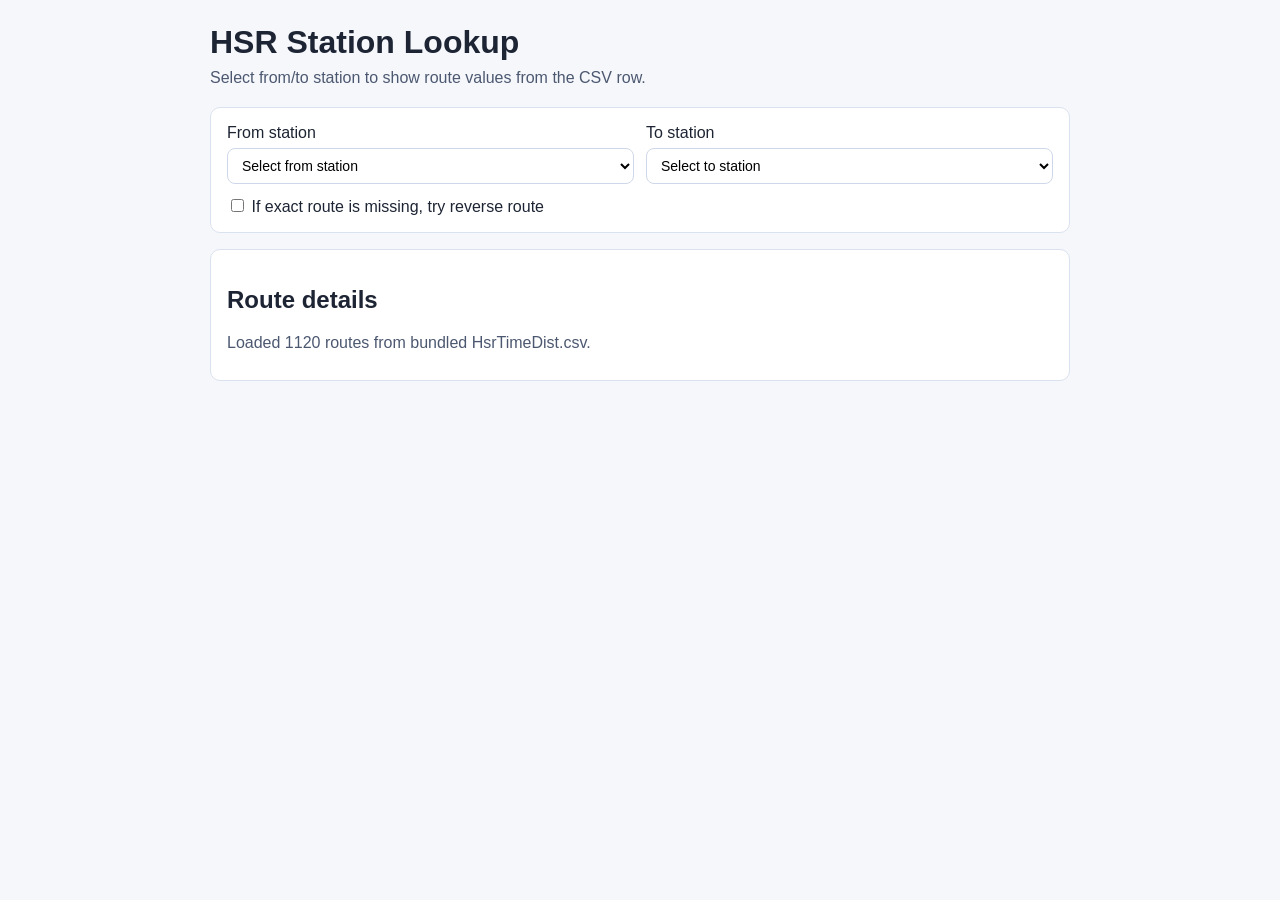
==== index.html @ 5b881ca2 "First version" ====
<!doctype html>
<html lang="en">
<head>
  <meta charset="UTF-8">
  <meta name="viewport" content="width=device-width, initial-scale=1.0">
  <title>HSR Station Lookup</title>
  <link rel="stylesheet" href="styles.css">
</head>
<body>
  <main class="container">
    <h1>HSR Station Lookup</h1>
    <p class="subtitle">Select from/to station to show route values from the CSV row.</p>

    <section class="card controls">

      <div class="field">
        <label for="fromStation">From station</label>
        <select id="fromStation" disabled>
          <option>Loading stations...</option>
        </select>
      </div>

      <div class="field">
        <label for="toStation">To station</label>
        <select id="toStation" disabled>
          <option>Loading stations...</option>
        </select>
      </div>

      <div class="field full checkbox">
        <label for="showReverse">
          <input type="checkbox" id="showReverse">
          If exact route is missing, try reverse route
        </label>
      </div>
    </section>

    <section class="card">
      <h2>Route details</h2>
      <p id="status" class="status">Loading bundled CSV...</p>
      <table id="resultTable" class="hidden">
        <tbody></tbody>
      </table>
    </section>
  </main>

  <script src="script.js"></script>
</body>
</html>
---- styles.css ----
:root {
  font-family: Arial, Helvetica, sans-serif;
}

body {
  margin: 0;
  background: #f5f7fb;
  color: #1d2433;
}

.container {
  max-width: 860px;
  margin: 24px auto;
  padding: 0 16px;
}

h1 {
  margin: 0 0 8px;
}

.subtitle {
  margin: 0 0 20px;
  color: #4c5870;
}

.card {
  background: #fff;
  border: 1px solid #dbe2ef;
  border-radius: 10px;
  padding: 16px;
  margin-bottom: 16px;
}

.controls {
  display: grid;
  gap: 12px;
  grid-template-columns: 1fr 1fr;
}

.field {
  display: flex;
  flex-direction: column;
  gap: 6px;
}

.field.full {
  grid-column: 1 / -1;
}

select {
  height: 36px;
  border-radius: 8px;
  border: 1px solid #cfd8ea;
  padding: 0 10px;
  font-size: 14px;
  background: #fff;
}

input[type="file"] {
  border: 1px solid #cfd8ea;
  border-radius: 8px;
  padding: 6px;
  background: #fff;
}

.status {
  margin: 4px 0 12px;
  color: #4c5870;
}

table {
  width: 100%;
  border-collapse: collapse;
}

th,
td {
  text-align: left;
  padding: 8px;
  border-bottom: 1px solid #ebf0fa;
}

th {
  width: 40%;
  color: #30405f;
  font-weight: 600;
}

.hidden {
  display: none;
}

@media (max-width: 700px) {
  .controls {
    grid-template-columns: 1fr;
  }
}
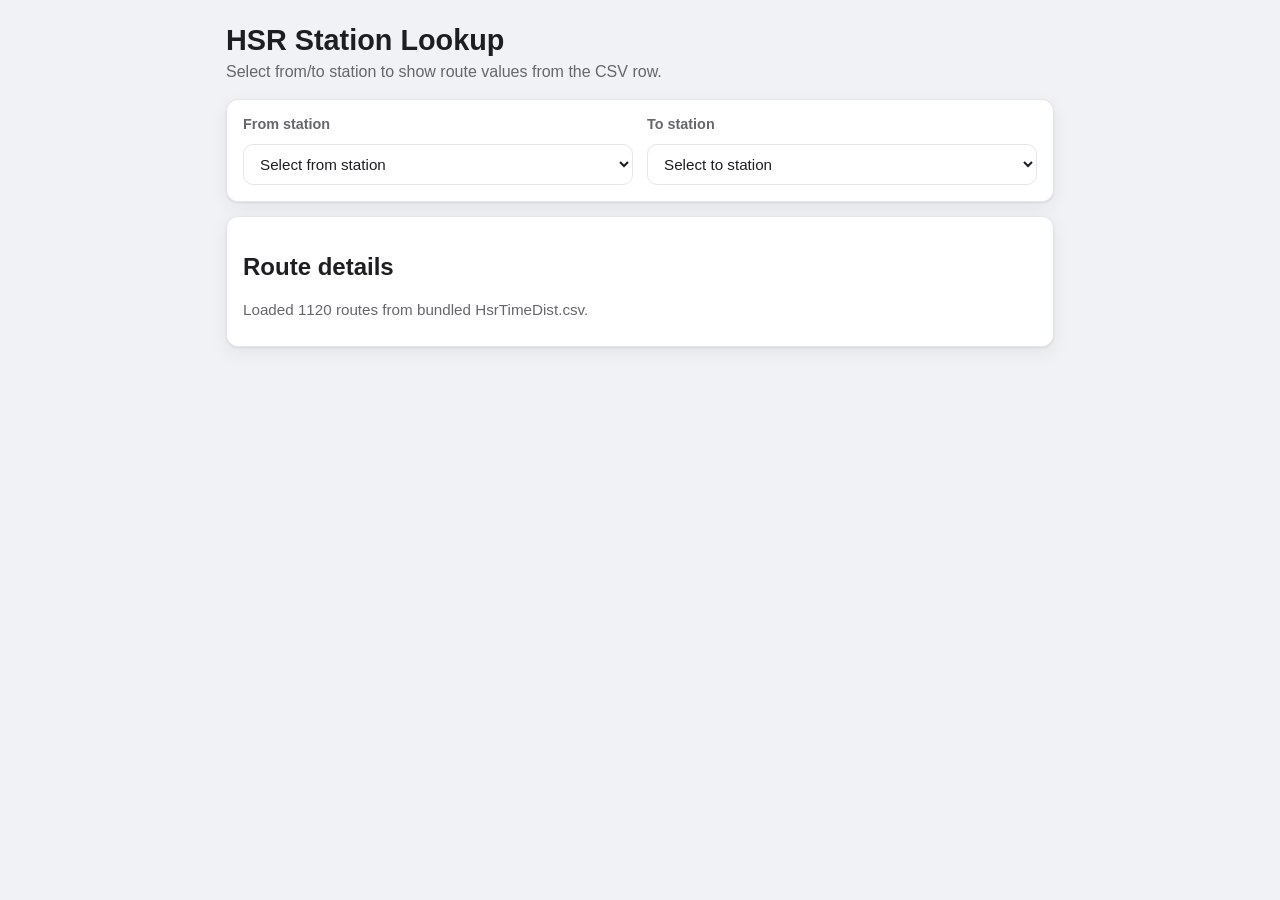
==== commit 37fb1136: "Style update" ====
--- a/index.html
+++ b/index.html
@@ -27,12 +27,6 @@
         </select>
       </div>
 
-      <div class="field full checkbox">
-        <label for="showReverse">
-          <input type="checkbox" id="showReverse">
-          If exact route is missing, try reverse route
-        </label>
-      </div>
     </section>
 
     <section class="card">
--- a/styles.css
+++ b/styles.css
@@ -1,11 +1,24 @@
 :root {
-  font-family: Arial, Helvetica, sans-serif;
+  --bg: #f0f2f5;
+  --surface: #ffffff;
+  --text: #1c1e21;
+  --muted: #65676b;
+  --line: #e4e6eb;
+  --primary: #1877f2;
+  --primary-soft: #e7f3ff;
+  --shadow: 0 1px 2px rgba(0, 0, 0, 0.08), 0 6px 20px rgba(0, 0, 0, 0.06);
+  --radius: 12px;
+  font-family: "Segoe UI", Inter, Helvetica, Arial, sans-serif;
+}
+
+* {
+  box-sizing: border-box;
 }
 
 body {
   margin: 0;
-  background: #f5f7fb;
-  color: #1d2433;
+  color: var(--text);
+  background: var(--bg);
 }
 
 .container {
@@ -15,25 +28,28 @@
 }
 
 h1 {
-  margin: 0 0 8px;
+  margin: 0 0 6px;
+  font-size: 1.8rem;
+  font-weight: 700;
 }
 
 .subtitle {
-  margin: 0 0 20px;
-  color: #4c5870;
+  margin: 0 0 18px;
+  color: var(--muted);
 }
 
 .card {
-  background: #fff;
-  border: 1px solid #dbe2ef;
-  border-radius: 10px;
+  background: var(--surface);
+  border: 1px solid var(--line);
+  border-radius: var(--radius);
+  box-shadow: var(--shadow);
   padding: 16px;
-  margin-bottom: 16px;
+  margin-bottom: 14px;
 }
 
 .controls {
   display: grid;
-  gap: 12px;
+  gap: 12px 14px;
   grid-template-columns: 1fr 1fr;
 }
 
@@ -47,43 +63,77 @@
   grid-column: 1 / -1;
 }
 
-select {
-  height: 36px;
-  border-radius: 8px;
-  border: 1px solid #cfd8ea;
-  padding: 0 10px;
-  font-size: 14px;
-  background: #fff;
+label {
+  display: block;
+  margin-bottom: 6px;
+  font-size: 0.9rem;
+  font-weight: 600;
+  color: var(--muted);
 }
 
-input[type="file"] {
-  border: 1px solid #cfd8ea;
-  border-radius: 8px;
-  padding: 6px;
-  background: #fff;
+select {
+  width: 100%;
+  border: 1px solid var(--line);
+  border-radius: 10px;
+  padding: 10px 12px;
+  font-size: 0.95rem;
+  background: var(--surface);
+  color: var(--text);
+}
+
+select:focus {
+  outline: none;
+  border-color: var(--primary);
+  box-shadow: 0 0 0 3px var(--primary-soft);
+}
+
+.checkbox label {
+  display: inline-flex;
+  align-items: center;
+  gap: 8px;
+  margin: 0;
+  font-weight: 500;
 }
 
 .status {
   margin: 4px 0 12px;
-  color: #4c5870;
+  color: var(--muted);
+  font-size: 0.95rem;
 }
 
 table {
   width: 100%;
   border-collapse: collapse;
+  border: 1px solid var(--line);
+  border-radius: 10px;
+  overflow: hidden;
+  background: var(--surface);
+}
+
+tbody tr {
+  border-bottom: 1px solid var(--line);
+}
+
+tbody tr:last-child {
+  border-bottom: none;
 }
 
 th,
 td {
   text-align: left;
-  padding: 8px;
-  border-bottom: 1px solid #ebf0fa;
+  padding: 11px 12px;
+  vertical-align: top;
 }
 
 th {
-  width: 40%;
-  color: #30405f;
+  width: 42%;
   font-weight: 600;
+  color: var(--muted);
+  background: #fafbfc;
+}
+
+td {
+  font-weight: 500;
 }
 
 .hidden {
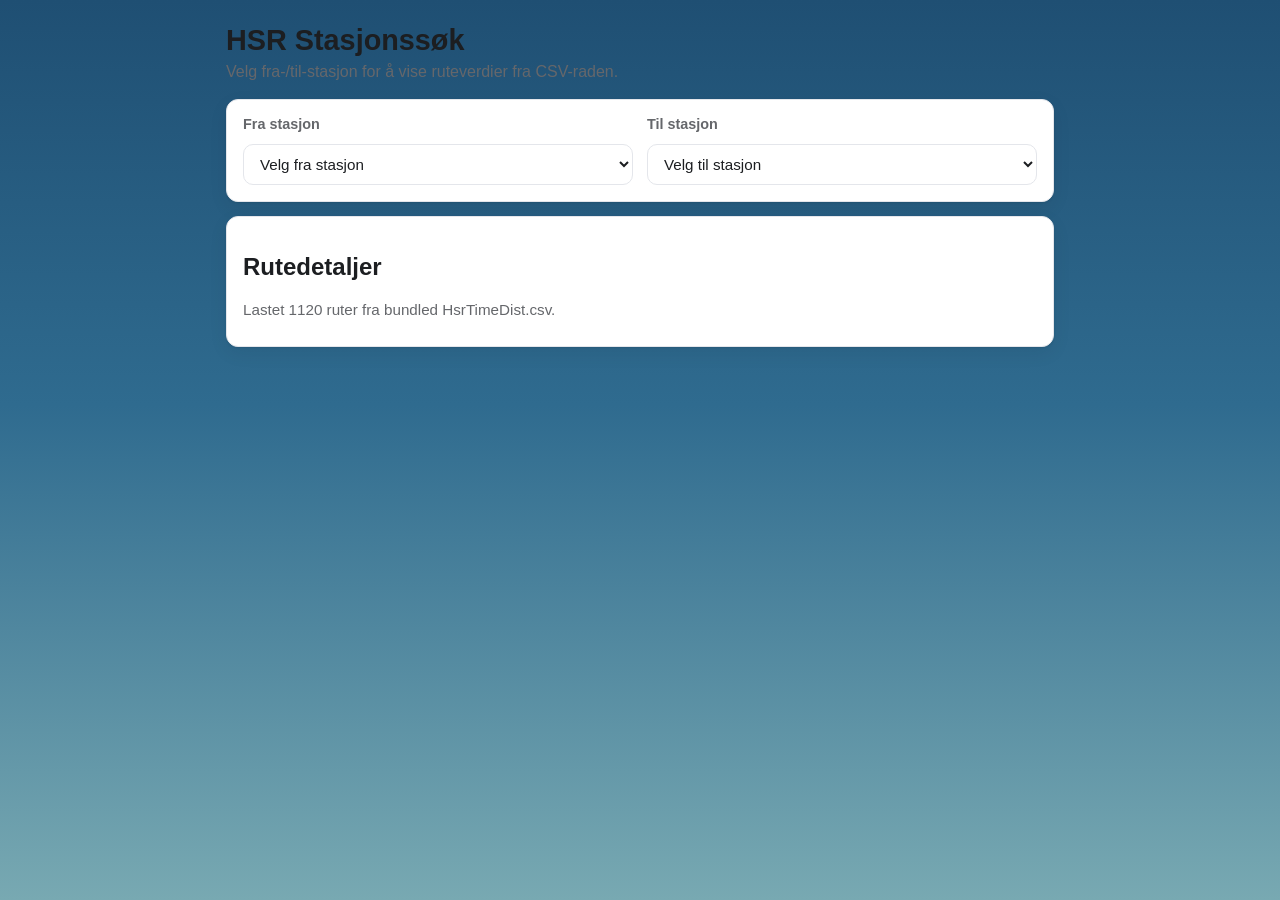
==== commit 08559e65: "Language translate" ====
--- a/index.html
+++ b/index.html
@@ -1,37 +1,37 @@
 <!doctype html>
-<html lang="en">
+<html lang="nb">
 <head>
   <meta charset="UTF-8">
   <meta name="viewport" content="width=device-width, initial-scale=1.0">
-  <title>HSR Station Lookup</title>
+  <title>HSR Stasjonssøk</title>
   <link rel="stylesheet" href="styles.css">
 </head>
 <body>
   <main class="container">
-    <h1>HSR Station Lookup</h1>
-    <p class="subtitle">Select from/to station to show route values from the CSV row.</p>
+    <h1>HSR Stasjonssøk</h1>
+    <p class="subtitle">Velg fra-/til-stasjon for å vise ruteverdier fra CSV-raden.</p>
 
     <section class="card controls">
 
       <div class="field">
-        <label for="fromStation">From station</label>
+        <label for="fromStation">Fra stasjon</label>
         <select id="fromStation" disabled>
-          <option>Loading stations...</option>
+          <option>Laster stasjoner...</option>
         </select>
       </div>
 
       <div class="field">
-        <label for="toStation">To station</label>
+        <label for="toStation">Til stasjon</label>
         <select id="toStation" disabled>
-          <option>Loading stations...</option>
+          <option>Laster stasjoner...</option>
         </select>
       </div>
 
     </section>
 
     <section class="card">
-      <h2>Route details</h2>
-      <p id="status" class="status">Loading bundled CSV...</p>
+      <h2>Rutedetaljer</h2>
+      <p id="status" class="status">Laster vedlagt CSV...</p>
       <table id="resultTable" class="hidden">
         <tbody></tbody>
       </table>
--- a/styles.css
+++ b/styles.css
@@ -1,5 +1,8 @@
 :root {
-  --bg: #f0f2f5;
+  --bg: #0f2d46;
+  --bg-top: #1f4f73;
+  --bg-mid: #2f6b8f;
+  --bg-bottom: #78a9b2;
   --surface: #ffffff;
   --text: #1c1e21;
   --muted: #65676b;
@@ -18,14 +21,17 @@
 body {
   margin: 0;
   color: var(--text);
-  background: var(--bg);
+  background: linear-gradient(180deg, var(--bg-top) 0%, var(--bg-mid) 45%, var(--bg-bottom) 100%);
+  background-attachment: fixed;
 }
 
+/* Keep a little air around cards while using a stronger background palette. */
 .container {
   max-width: 860px;
   margin: 24px auto;
-  padding: 0 16px;
+  padding: 0 16px 20px;
 }
+
 
 h1 {
   margin: 0 0 6px;
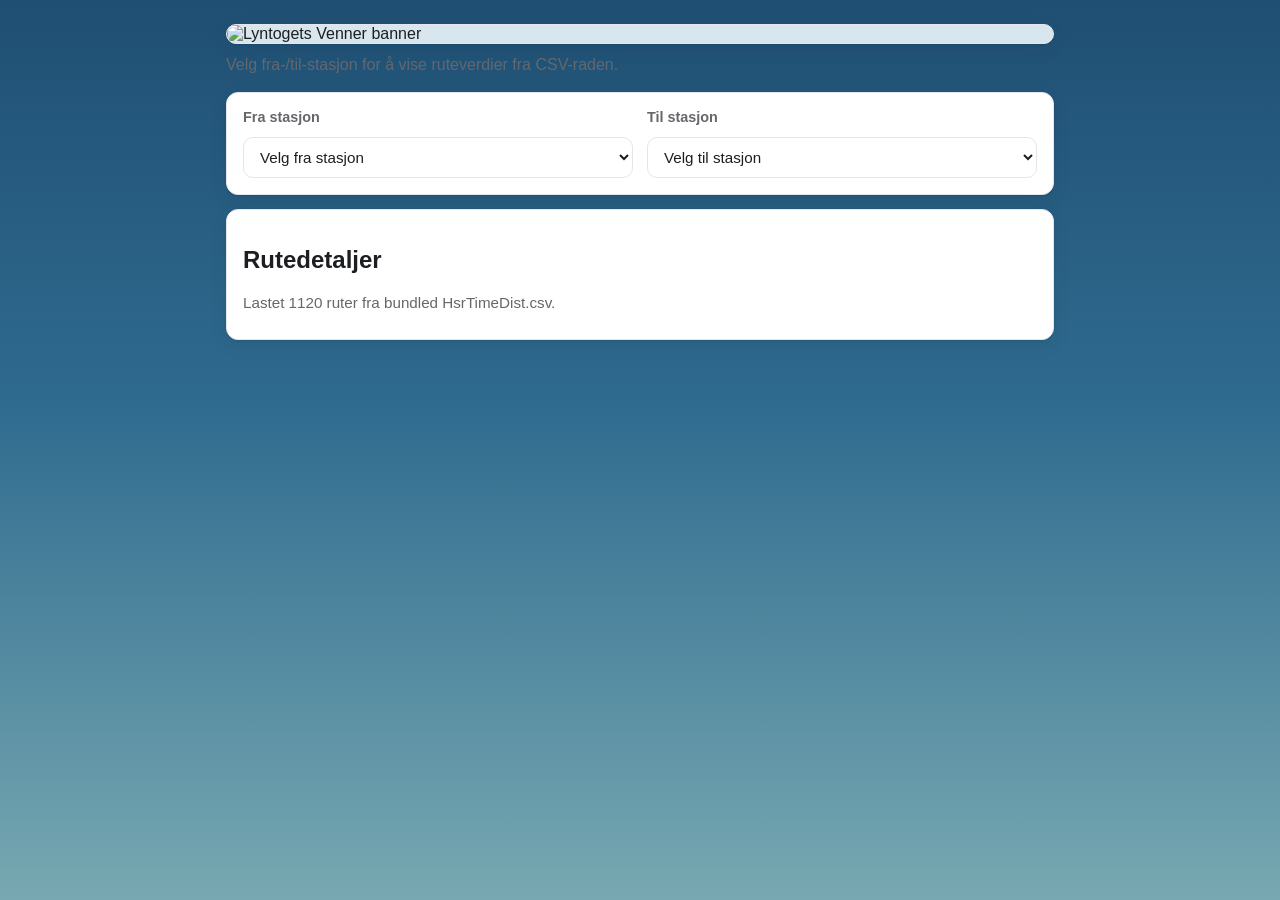
==== commit 19aa99e7: "Added cover picture" ====
--- a/index.html
+++ b/index.html
@@ -8,7 +8,7 @@
 </head>
 <body>
   <main class="container">
-    <h1>HSR Stasjonssøk</h1>
+    <img class="cover-header" src="assets/cover.png" alt="Lyntogets Venner banner">
     <p class="subtitle">Velg fra-/til-stasjon for å vise ruteverdier fra CSV-raden.</p>
 
     <section class="card controls">
--- a/styles.css
+++ b/styles.css
@@ -37,6 +37,18 @@
   margin: 0 0 6px;
   font-size: 1.8rem;
   font-weight: 700;
+}
+
+.cover-header {
+  display: block;
+  width: 100%;
+  max-height: 260px;
+  object-fit: cover;
+  border-radius: var(--radius);
+  border: 1px solid var(--line);
+  box-shadow: var(--shadow);
+  margin: 0 0 12px;
+  background: #d8e7ee;
 }
 
 .subtitle {
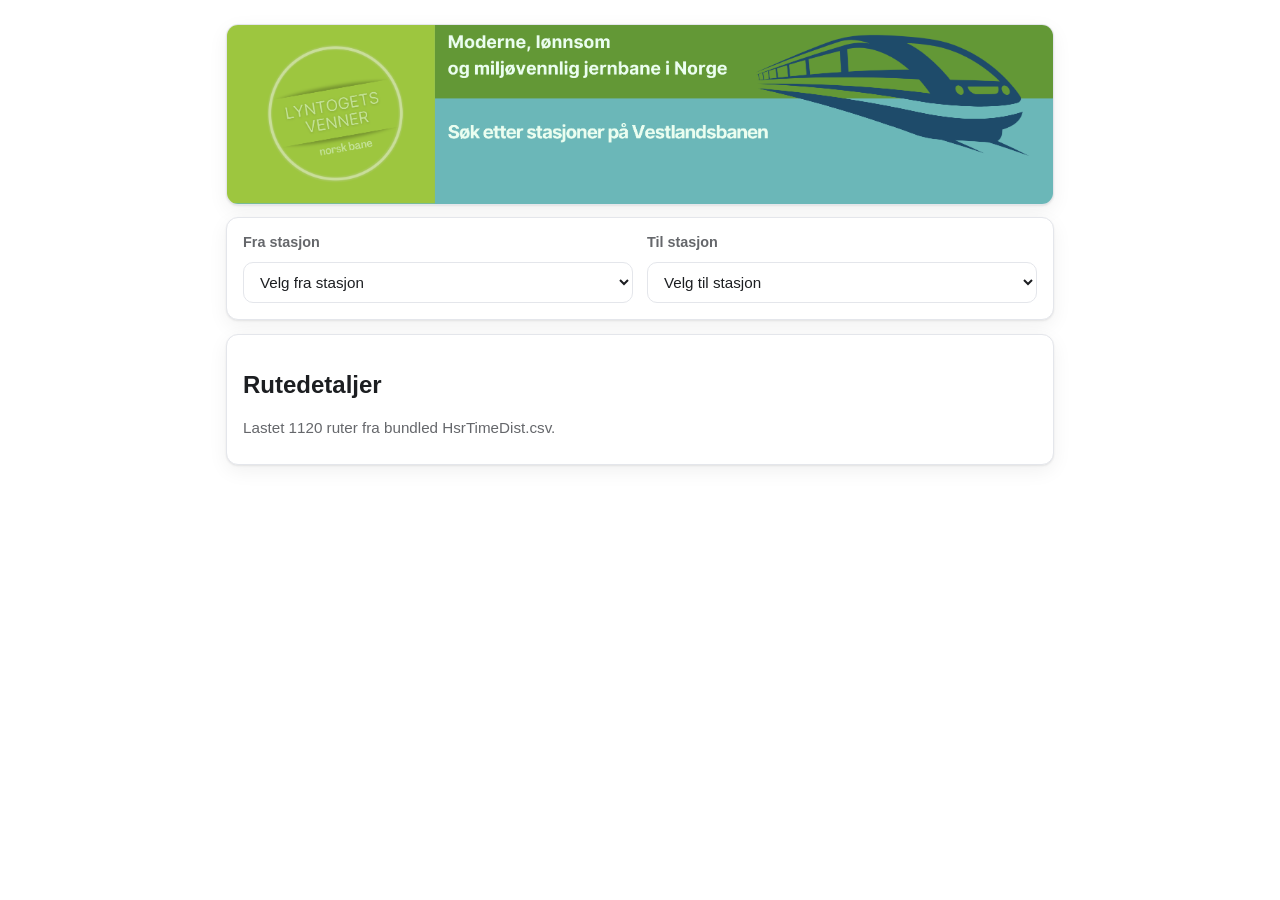
==== commit eb2dfb74: "Cleanup" ====
--- a/index.html
+++ b/index.html
@@ -9,7 +9,6 @@
 <body>
   <main class="container">
     <img class="cover-header" src="assets/cover.png" alt="Lyntogets Venner banner">
-    <p class="subtitle">Velg fra-/til-stasjon for å vise ruteverdier fra CSV-raden.</p>
 
     <section class="card controls">
 
--- a/styles.css
+++ b/styles.css
@@ -1,8 +1,4 @@
 :root {
-  --bg: #0f2d46;
-  --bg-top: #1f4f73;
-  --bg-mid: #2f6b8f;
-  --bg-bottom: #78a9b2;
   --surface: #ffffff;
   --text: #1c1e21;
   --muted: #65676b;
@@ -21,8 +17,6 @@
 body {
   margin: 0;
   color: var(--text);
-  background: linear-gradient(180deg, var(--bg-top) 0%, var(--bg-mid) 45%, var(--bg-bottom) 100%);
-  background-attachment: fixed;
 }
 
 /* Keep a little air around cards while using a stronger background palette. */
